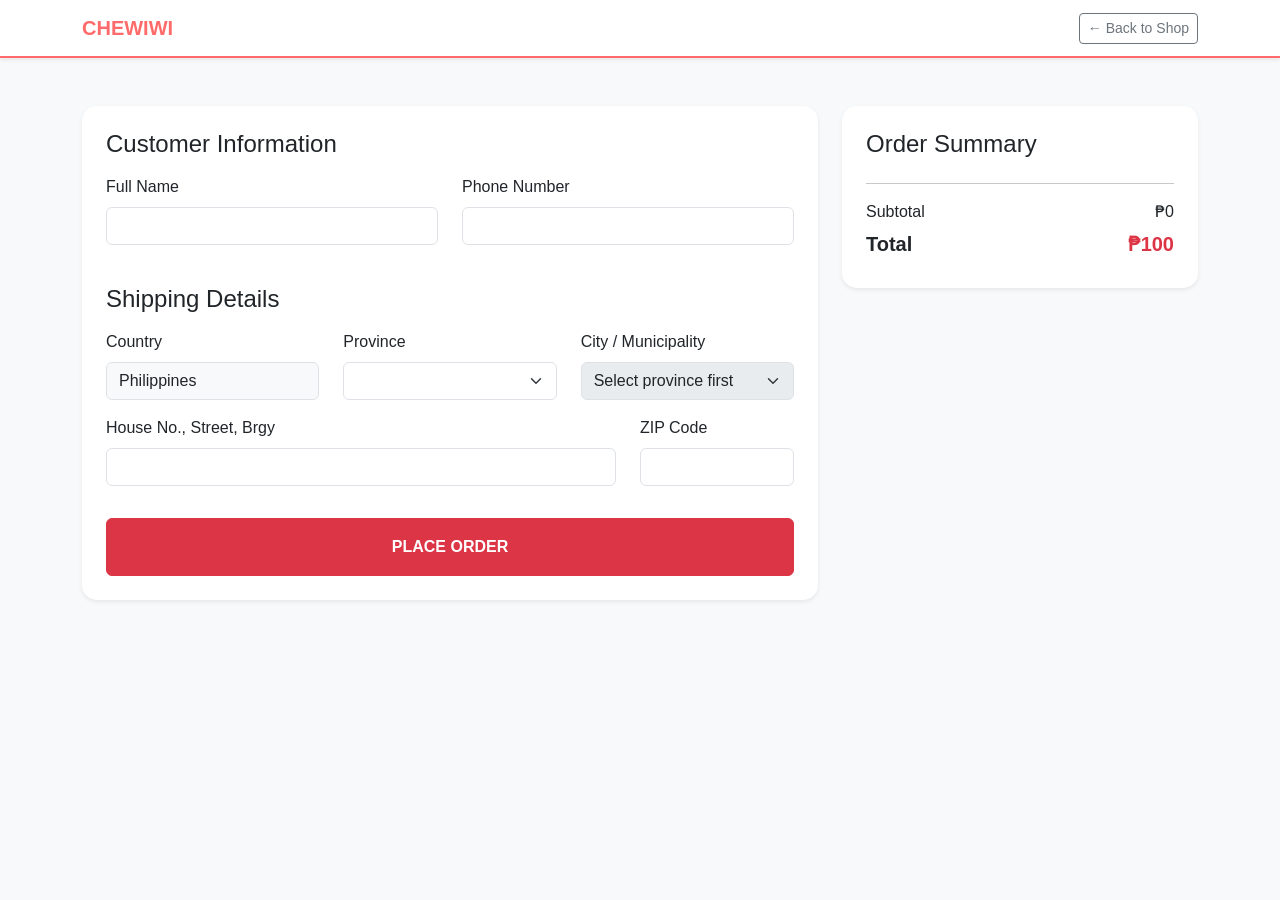
==== index.html @ 6adc85b6 "Rename chckout.html to index.html" ====
<!DOCTYPE html>
<html lang="en">
<head>
    <meta charset="UTF-8">
    <meta name="viewport" content="width=device-width, initial-scale=1.0">
    <title>Chewiwi | Checkout</title>
    <!-- Bootstrap 5 CSS -->
    <link href="https://cdn.jsdelivr.net/npm/bootstrap@5.3.3/dist/css/bootstrap.min.css" rel="stylesheet">
    <!-- Custom CSS -->
    <link rel="stylesheet" href="style.css">
</head>
<body class="bg-light">

    <nav class="navbar mb-4 shadow-sm bg-white">
        <div class="container d-flex justify-content-between">
            <a class="navbar-brand fw-bold text-danger" href="index.html">CHEWIWI</a>
            <a href="products.html" class="btn btn-sm btn-outline-secondary">← Back to Shop</a>
        </div>
    </nav>

    <div class="container py-4">
        <div class="row">
            <!-- LEFT: FORM -->
            <div class="col-lg-8">
                <div class="card border-0 shadow-sm p-4 mb-4" style="border-radius: 15px;">
                    <form id="checkout-form">
                        <h4 class="mb-3">Customer Information</h4>
                        <div class="row">
                            <div class="col-md-6 mb-3">
                                <label class="form-label">Full Name</label>
                                <input type="text" class="form-control" id="cust-name" required>
                            </div>
                            <div class="col-md-6 mb-3">
                                <label class="form-label">Phone Number</label>
                                <input type="tel" class="form-control" id="cust-phone" required>
                            </div>
                        </div>

                        <h4 class="mt-4 mb-3">Shipping Details</h4>
                        <div class="row">
                            <div class="col-md-4 mb-3">
                                <label class="form-label">Country</label>
                                <input type="text" class="form-control bg-light" value="Philippines" readonly>
                            </div>
                            <div class="col-md-4 mb-3">
                                <label class="form-label">Province</label>
                                <select id="province-dropdown" class="form-select" required>
                                    <option value="" selected disabled>Loading provinces...</option>
                                </select>
                            </div>
                            <div class="col-md-4 mb-3">
                                <label class="form-label">City / Municipality</label>
                                <select id="city-dropdown" class="form-select" required disabled>
                                    <option value="" selected disabled>Select province first</option>
                                </select>
                            </div>
                        </div>
                        <div class="row">
                            <div class="col-md-9 mb-3">
                                <label class="form-label">House No., Street, Brgy</label>
                                <input type="text" class="form-control" required>
                            </div>
                            <div class="col-md-3 mb-3">
                                <label class="form-label">ZIP Code</label>
                                <input type="text" class="form-control" required>
                            </div>
                        </div>

                        <button type="submit" class="btn btn-danger w-100 py-3 mt-3 fw-bold">PLACE ORDER</button>
                    </form>
                </div>
            </div>

            <!-- RIGHT: SUMMARY -->
            <div class="col-lg-4">
                <div class="card border-0 shadow-sm p-4 sticky-top" style="top: 20px; border-radius: 15px;">
                    <h4>Order Summary</h4>
                    <hr>
                    <div id="summary-items"></div>
                    <div class="d-flex justify-content-between mb-2">
                        <span>Subtotal</span>
                        <span id="subtotal-val">₱0</span>
                    </div>
                    <div class="d-flex justify-content-between h5 fw-bold">
                        <span>Total</span>
                        <span id="final-total" class="text-danger">₱0</span>
                    </div>
                </div>
            </div>
        </div>
    </div>

    <!-- Bootstrap JS -->
    <script src="https://cdn.jsdelivr.net/npm/bootstrap@5.3.3/dist/js/bootstrap.bundle.min.js"></script>
    <!-- YOUR SEPARATED JS FILE -->
    <script src="chckout.js"></script>
</body>
</html>
---- style.css ----
:root {
    --brand-primary: #ff6b6b;
    --brand-dark: #2d3436;
}

body {
    background-color: #fcfcfc;
    font-family: 'Segoe UI', sans-serif;
}

.navbar {
    background: #fff;
    border-bottom: 2px solid var(--brand-primary);
}

.navbar-brand {
    font-weight: 800;
    color: var(--brand-primary) !important;
}

.checkout-card {
    border: none;
    border-radius: 15px;
}

.btn-chewiwi {
    background-color: var(--brand-primary);
    color: white;
    border: none;
    font-weight: 600;
}

.btn-chewiwi:hover {
    background-color: #ee5253;
    color: white;
    transform: translateY(-2px);
}

.sticky-summary {
    position: sticky;
    top: 20px;
}
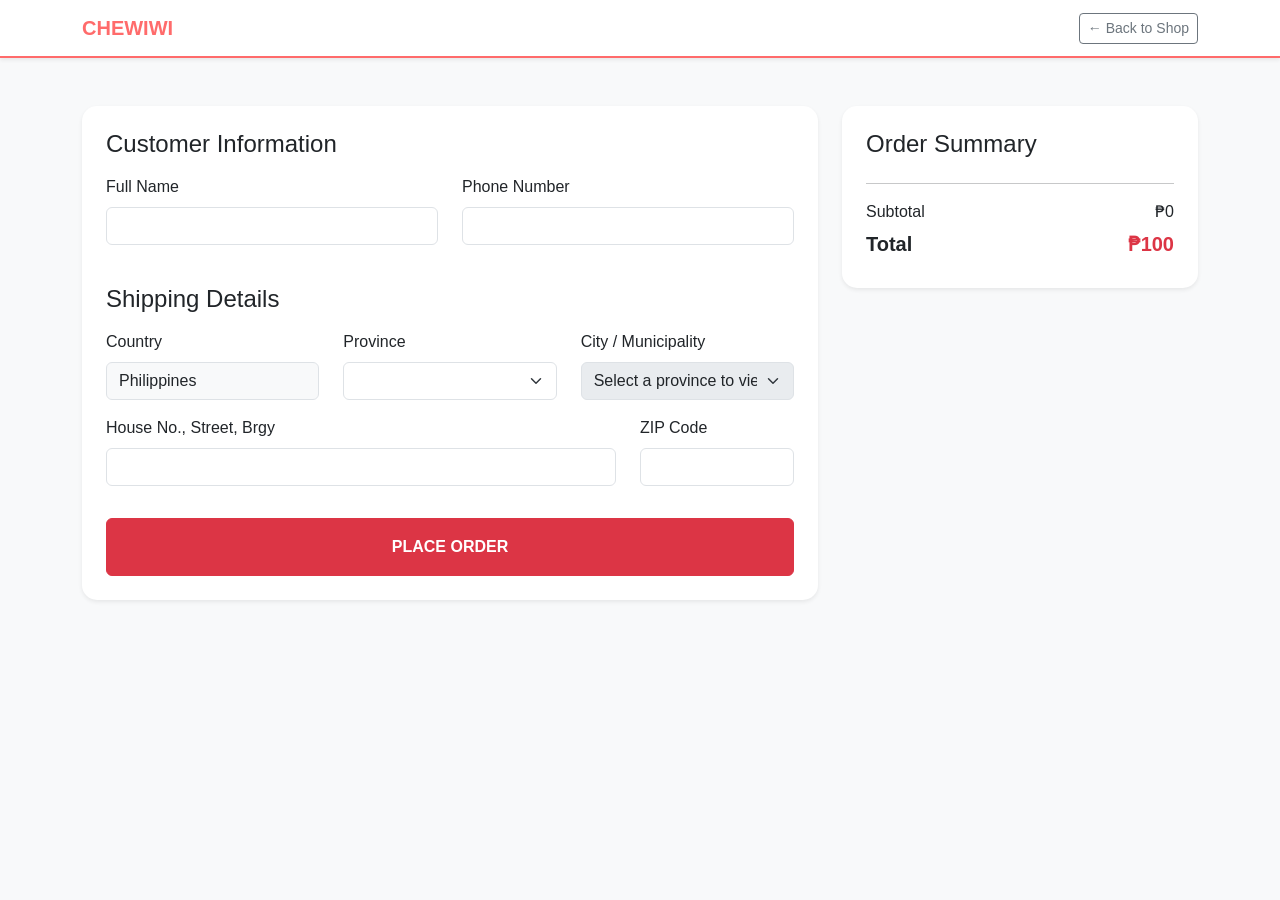
==== commit c2e01e9b: "Update index.html" ====
--- a/index.html
+++ b/index.html
@@ -51,7 +51,7 @@
                             <div class="col-md-4 mb-3">
                                 <label class="form-label">City / Municipality</label>
                                 <select id="city-dropdown" class="form-select" required disabled>
-                                    <option value="" selected disabled>Select province first</option>
+                                    <option value="" selected disabled>Select a province to view available cities</option>
                                 </select>
                             </div>
                         </div>
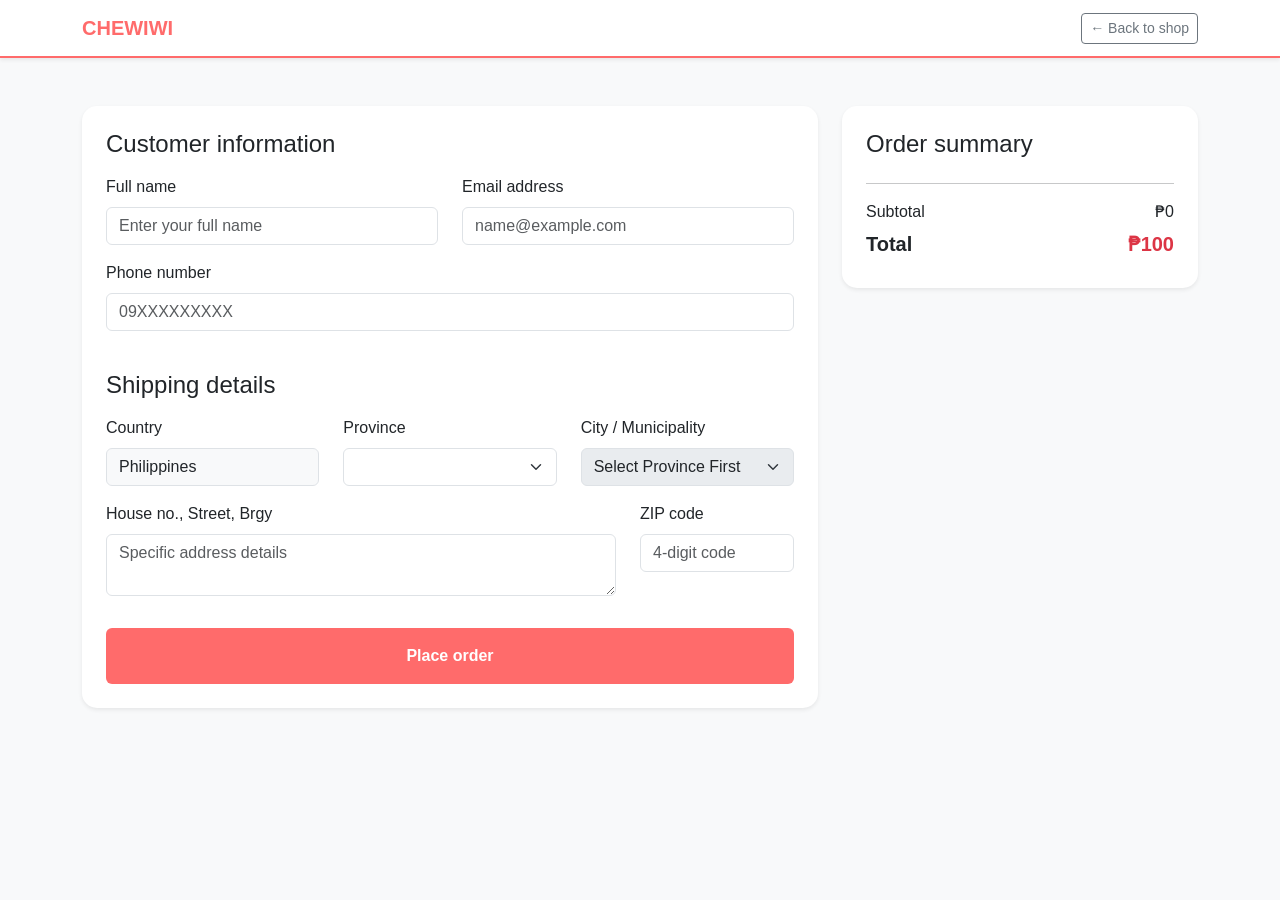
==== commit ad4894a6: "Update index.html" ====
--- a/index.html
+++ b/index.html
@@ -14,7 +14,7 @@
     <nav class="navbar mb-4 shadow-sm bg-white">
         <div class="container d-flex justify-content-between">
             <a class="navbar-brand fw-bold text-danger" href="index.html">CHEWIWI</a>
-            <a href="products.html" class="btn btn-sm btn-outline-secondary">← Back to Shop</a>
+            <a href="products.html" class="btn btn-sm btn-outline-secondary">← Back to shop</a>
         </div>
     </nav>
 
@@ -24,19 +24,25 @@
             <div class="col-lg-8">
                 <div class="card border-0 shadow-sm p-4 mb-4" style="border-radius: 15px;">
                     <form id="checkout-form">
-                        <h4 class="mb-3">Customer Information</h4>
+                        <h4 class="mb-3">Customer information</h4>
                         <div class="row">
                             <div class="col-md-6 mb-3">
-                                <label class="form-label">Full Name</label>
-                                <input type="text" class="form-control" id="cust-name" required>
+                                <label class="form-label">Full name</label>
+                                <input type="text" class="form-control" id="cust-name" placeholder="Enter your full name" required>
                             </div>
                             <div class="col-md-6 mb-3">
-                                <label class="form-label">Phone Number</label>
-                                <input type="tel" class="form-control" id="cust-phone" required>
+                                <label class="form-label">Email address</label>
+                                <input type="email" class="form-control" id="cust-email" placeholder="name@example.com" required>
+                            </div>
+                        </div>
+                        <div class="row">
+                            <div class="col-md-12 mb-3">
+                                <label class="form-label">Phone number</label>
+                                <input type="tel" class="form-control" id="cust-phone" placeholder="09XXXXXXXXX" required>
                             </div>
                         </div>
 
-                        <h4 class="mt-4 mb-3">Shipping Details</h4>
+                        <h4 class="mt-4 mb-3">Shipping details</h4>
                         <div class="row">
                             <div class="col-md-4 mb-3">
                                 <label class="form-label">Country</label>
@@ -45,28 +51,29 @@
                             <div class="col-md-4 mb-3">
                                 <label class="form-label">Province</label>
                                 <select id="province-dropdown" class="form-select" required>
-                                    <option value="" selected disabled>Loading provinces...</option>
+                                    <option value="" selected disabled>Select Province</option>
                                 </select>
                             </div>
                             <div class="col-md-4 mb-3">
                                 <label class="form-label">City / Municipality</label>
                                 <select id="city-dropdown" class="form-select" required disabled>
-                                    <option value="" selected disabled>Select a province to view available cities</option>
+                                    <option value="" selected disabled>Select Province First</option>
                                 </select>
                             </div>
                         </div>
                         <div class="row">
                             <div class="col-md-9 mb-3">
-                                <label class="form-label">House No., Street, Brgy</label>
-                                <input type="text" class="form-control" required>
+                                <label class="form-label">House no., Street, Brgy</label>
+                                <!-- Changed to a textarea for better address entry -->
+                                <textarea class="form-control" rows="2" placeholder="Specific address details" required></textarea>
                             </div>
                             <div class="col-md-3 mb-3">
-                                <label class="form-label">ZIP Code</label>
-                                <input type="text" class="form-control" required>
+                                <label class="form-label">ZIP code</label>
+                                <input type="text" class="form-control" placeholder="4-digit code" required>
                             </div>
                         </div>
 
-                        <button type="submit" class="btn btn-danger w-100 py-3 mt-3 fw-bold">PLACE ORDER</button>
+                        <button type="submit" class="btn btn-chewiwi w-100 py-3 mt-3 fw-bold">Place order</button>
                     </form>
                 </div>
             </div>
@@ -74,7 +81,7 @@
             <!-- RIGHT: SUMMARY -->
             <div class="col-lg-4">
                 <div class="card border-0 shadow-sm p-4 sticky-top" style="top: 20px; border-radius: 15px;">
-                    <h4>Order Summary</h4>
+                    <h4>Order summary</h4>
                     <hr>
                     <div id="summary-items"></div>
                     <div class="d-flex justify-content-between mb-2">
@@ -90,9 +97,7 @@
         </div>
     </div>
 
-    <!-- Bootstrap JS -->
     <script src="https://cdn.jsdelivr.net/npm/bootstrap@5.3.3/dist/js/bootstrap.bundle.min.js"></script>
-    <!-- YOUR SEPARATED JS FILE -->
     <script src="chckout.js"></script>
 </body>
 </html>
